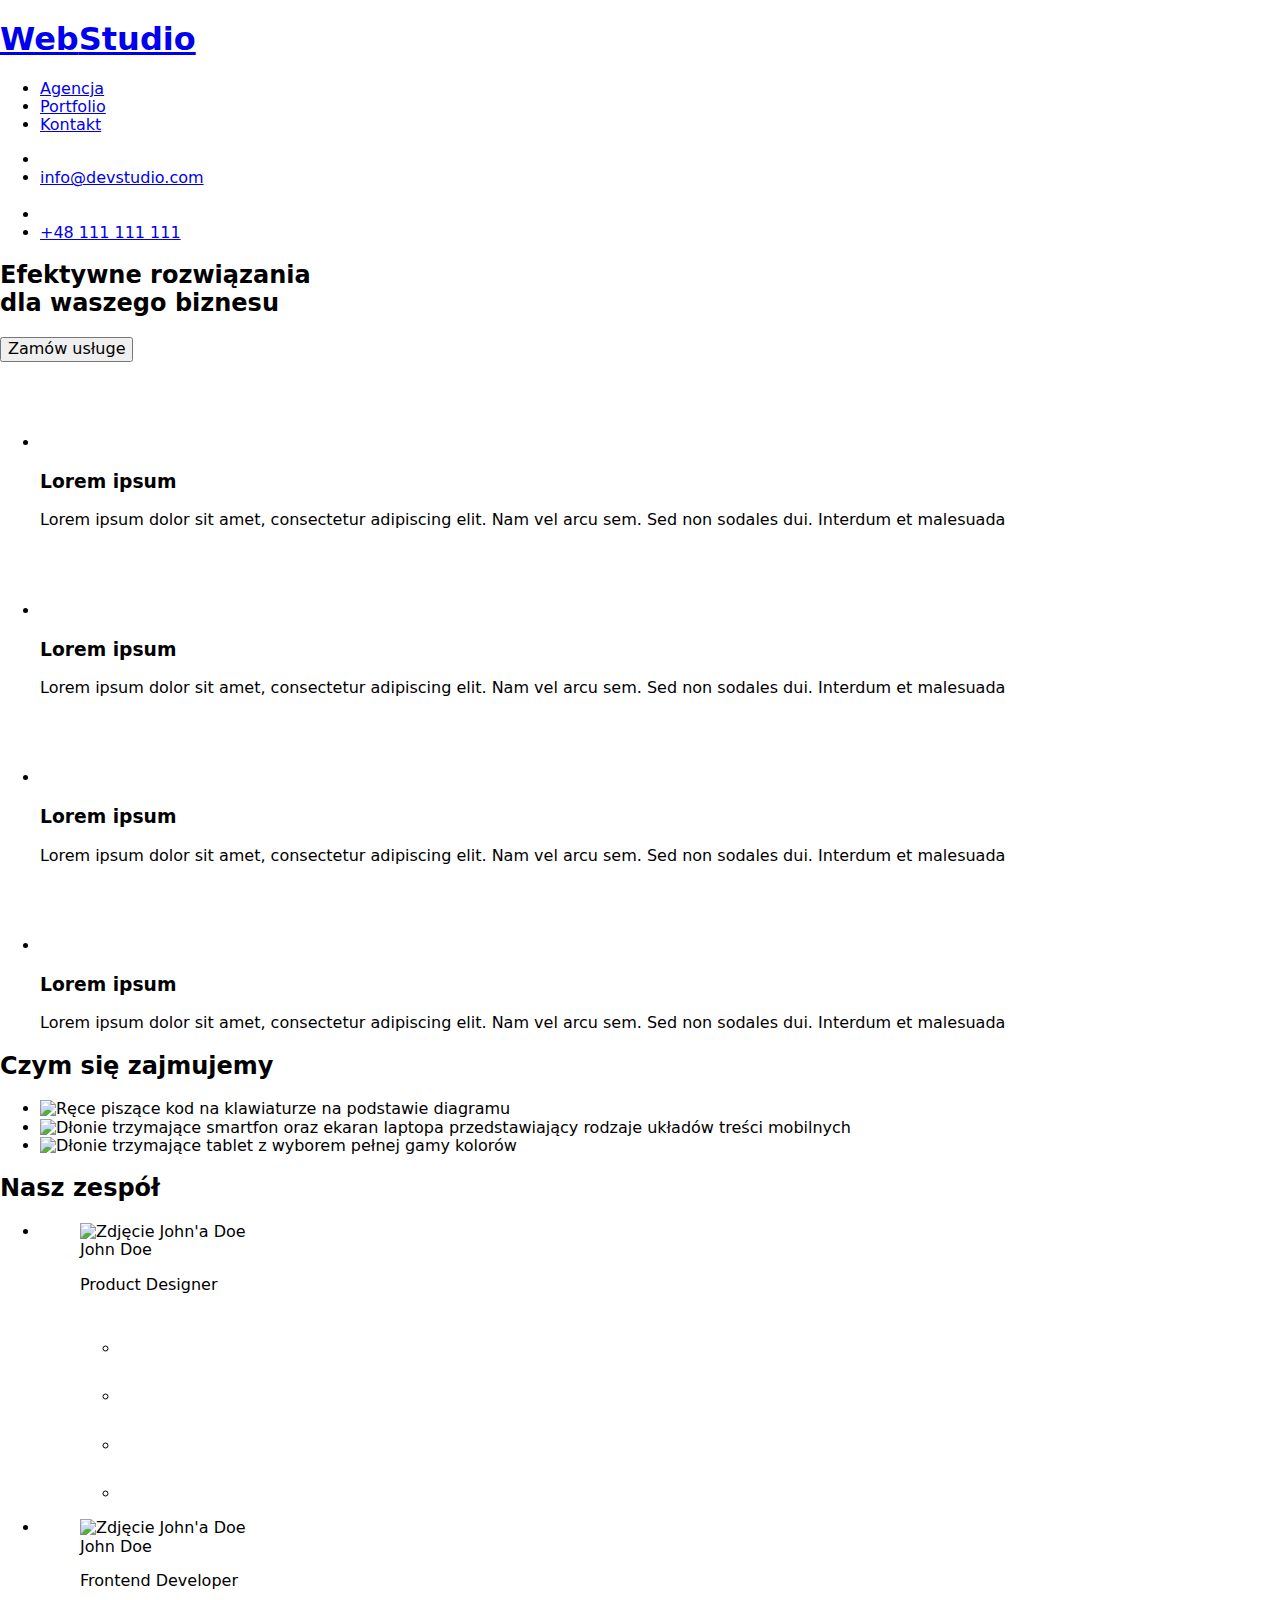
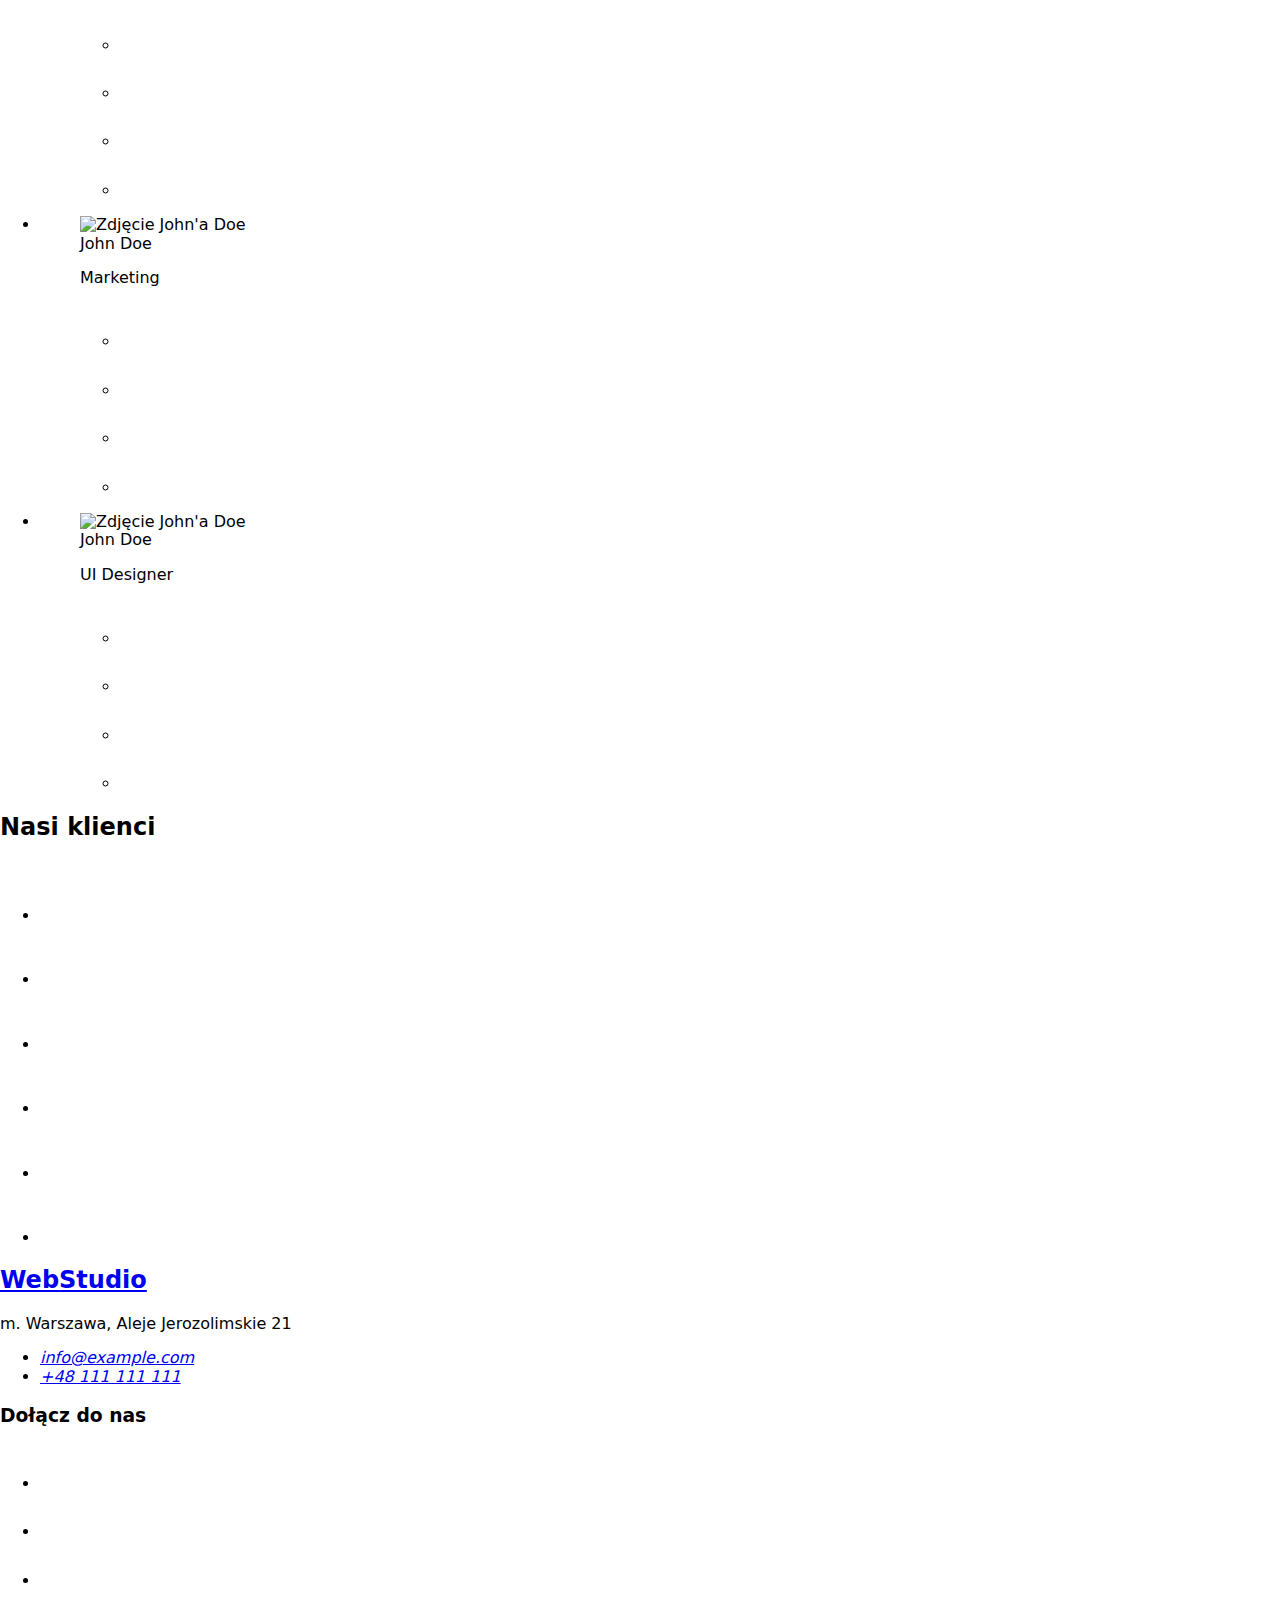
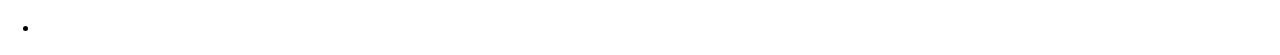
==== index.html @ 4ba1064f "Add files via upload" ====
<!DOCTYPE html>
<html lang="pl">
  <head>
    <meta charset="utf-8" />
    <meta http-equiv="x-ua-compatible" content="ie=edge" />
    <meta name="description" content="Strona Studio firmy WebStudio" />
    <title>Studio</title>
    <link
      rel="stylesheet"
      href="https://cdnjs.cloudflare.com/ajax/libs/modern-normalize/1.0.0/modern-normalize.min.css"
    />
    <link rel="stylesheet" href="./css/styles.css" />
    <link rel="preconnect" href="https://fonts.googleapis.com" />
    <link rel="preconnect" href="https://fonts.gstatic.com" crossorigin />
    <link
      href="https://fonts.googleapis.com/css2?family=Raleway:wght@700&family=Roboto:wght@400;500;700;900&display=swap"
      rel="stylesheet"
    />
  </head>
  <body>
    <header class="menu">
      <div class="container">
        <h1 class="logo">
          <a href="./index.html" class="link"><span class="blue">Web</span>Studio</a>
        </h1>
        <nav>
          <ul class="navigation">
            <li class="navigation-item"><a href="#" class="link">Agencja</a></li>
            <li class="navigation-item"><a href="./portfolio.html" class="link">Portfolio</a></li>
            <li><a href="#" class="link">Kontakt</a></li>
          </ul>
        </nav>
        <ul class="contact">
          <li>
            <svg width="16" height="12" class="envelope-svg">
              <use href="./images/sprite.svg#icon-envelope"></use>
            </svg>
          </li>
          <li class="navigation-item">
            <a href="mailto:info@devstudio.com" class="link">info@devstudio.com</a>
          </li>
        </ul>
        <ul class="phone">
          <li>
            <svg width="10" height="16" class="mobile-svg">
              <use href="./images/sprite.svg#icon-smartphone-1"></use>
            </svg>
          </li>
          <li><a href="tel:+48111111111" class="link">+48 111 111 111</a></li>
        </ul>
      </div>
    </header>
    <main>
      <section class="tools">
        <div class="container">
          <h2 class="white">
            Efektywne rozwiązania<br />
            dla waszego biznesu
          </h2>
          <button type="button">Zamów usługe</button>
        </div>
      </section>
      <div class="section">
        <div class="container">
          <ul class="features-list">
            <li>
              <section class="feature-box">
                <div class="feature-svg-box">
                  <svg width="70" height="70" class="feature-svg">
                    <use href="./images/sprite.svg#icon-antenna-1"></use>
                  </svg>
                </div>
                <h3 class="lorem">Lorem ipsum</h3>
                <p class="grey">
                  Lorem ipsum dolor sit amet, consectetur adipiscing elit. Nam vel arcu sem. Sed non
                  sodales dui. Interdum et malesuada
                </p>
              </section>
            </li>
            <li>
              <section class="feature-box">
                <div class="feature-svg-box">
                  <svg width="70" height="70" class="feature-svg">
                    <use href="./images/sprite.svg#icon-clock-1"></use>
                  </svg>
                </div>
                <h3 class="lorem">Lorem ipsum</h3>
                <p class="grey">
                  Lorem ipsum dolor sit amet, consectetur adipiscing elit. Nam vel arcu sem. Sed non
                  sodales dui. Interdum et malesuada
                </p>
              </section>
            </li>
            <li>
              <section class="feature-box">
                <div class="feature-svg-box">
                  <svg width="70" height="70" class="feature-svg">
                    <use href="./images/sprite.svg#icon-diagram-1"></use>
                  </svg>
                </div>
                <h3 class="lorem">Lorem ipsum</h3>
                <p class="grey">
                  Lorem ipsum dolor sit amet, consectetur adipiscing elit. Nam vel arcu sem. Sed non
                  sodales dui. Interdum et malesuada
                </p>
              </section>
            </li>
            <li>
              <section class="feature-box">
                <div class="feature-svg-box">
                  <svg width="70" height="70" class="feature-svg">
                    <use href="./images/sprite.svg#icon-astronaut-1"></use>
                  </svg>
                </div>
                <h3 class="lorem">Lorem ipsum</h3>
                <p class="grey">
                  Lorem ipsum dolor sit amet, consectetur adipiscing elit. Nam vel arcu sem. Sed non
                  sodales dui. Interdum et malesuada
                </p>
              </section>
            </li>
          </ul>
        </div>
      </div>
      <section class="section">
        <div class="container">
          <h2>Czym się zajmujemy</h2>
          <ul class="what-we-do-list">
            <li>
              <img
                src="./images/what-we-do-1.jpg"
                alt="Ręce piszące kod na klawiaturze na podstawie diagramu"
                width="370"
                height="294"
              />
            </li>
            <li>
              <img
                src="./images/what-we-do-2.jpg"
                alt="Dłonie trzymające smartfon oraz ekaran laptopa przedstawiający rodzaje układów treści mobilnych"
                width="370"
                height="294"
              />
            </li>
            <li>
              <img
                src="./images/what-we-do-3.jpg"
                alt="Dłonie trzymające tablet z wyborem pełnej gamy kolorów"
                width="370"
                height="294"
              />
            </li>
          </ul>
        </div>
      </section>
      <section class="section">
        <div class="container">
          <h2>Nasz zespół</h2>
          <div class="team">
            <ul class="team-list">
              <li>
                <figure class="team-figure">
                  <img
                    class="team-figure-img"
                    src="./images/our-team-1.jpg"
                    alt="Zdjęcie John'a Doe"
                    width="270"
                    height="260"
                  />
                  <figcaption class="team-list-caption">
                    John Doe
                    <p class="job-title"><span class="grey">Product Designer</span></p>
                    <ul class="team-social-list">
                      <li class="team-social-list-item">
                        <svg width="44" height="44" class="social-svg">
                          <use href="./images/sprite.svg#icon-instagram"></use>
                        </svg>
                      </li>
                      <li class="team-social-list-item">
                        <svg width="44" height="44" class="social-svg">
                          <use href="./images/sprite.svg#icon-Ellipse"></use>
                        </svg>
                      </li>
                      <li class="team-social-list-item">
                        <svg width="44" height="44" class="social-svg">
                          <use href="./images/sprite.svg#icon-Ellipse-1"></use>
                        </svg>
                      </li>
                      <li class="team-social-list-item">
                        <svg width="44" height="44" class="social-svg">
                          <use href="./images/sprite.svg#icon-Ellipse-2"></use>
                        </svg>
                      </li>
                    </ul>
                  </figcaption>
                </figure>
              </li>
              <li class="team-list-item">
                <figure class="team-figure">
                  <img
                    class="team-figure-img"
                    src="./images/our-team-2.jpg"
                    alt="Zdjęcie John'a Doe"
                    width="270"
                    height="260"
                  />
                  <figcaption class="team-list-caption">
                    John Doe
                    <p class="job-title"><span class="grey">Frontend Developer</span></p>
                    <ul class="team-social-list">
                      <li class="team-social-list-item">
                        <svg width="44" height="44" class="social-svg">
                          <use href="./images/sprite.svg#icon-instagram"></use>
                        </svg>
                      </li>
                      <li class="team-social-list-item">
                        <svg width="44" height="44" class="social-svg">
                          <use href="./images/sprite.svg#icon-Ellipse"></use>
                        </svg>
                      </li>
                      <li class="team-social-list-item">
                        <svg width="44" height="44" class="social-svg">
                          <use href="./images/sprite.svg#icon-Ellipse-1"></use>
                        </svg>
                      </li>
                      <li class="team-social-list-item">
                        <svg width="44" height="44" class="social-svg">
                          <use href="./images/sprite.svg#icon-Ellipse-2"></use>
                        </svg>
                      </li>
                    </ul>
                  </figcaption>
                </figure>
              </li>
              <li class="team-list-item">
                <figure class="team-figure">
                  <img
                    class="team-figure-img"
                    src="./images/our-team-3.jpg"
                    alt="Zdjęcie John'a Doe"
                    width="270"
                    height="260"
                  />
                  <figcaption class="team-list-caption">
                    John Doe
                    <p class="job-title"><span class="grey">Marketing</span></p>
                    <ul class="team-social-list">
                      <li class="team-social-list-item">
                        <svg width="44" height="44" class="social-svg">
                          <use href="./images/sprite.svg#icon-instagram"></use>
                        </svg>
                      </li>
                      <li class="team-social-list-item">
                        <svg width="44" height="44" class="social-svg">
                          <use href="./images/sprite.svg#icon-Ellipse"></use>
                        </svg>
                      </li>
                      <li class="team-social-list-item">
                        <svg width="44" height="44" class="social-svg">
                          <use href="./images/sprite.svg#icon-Ellipse-1"></use>
                        </svg>
                      </li>
                      <li class="team-social-list-item">
                        <svg width="44" height="44" class="social-svg">
                          <use href="./images/sprite.svg#icon-Ellipse-2"></use>
                        </svg>
                      </li>
                    </ul>
                  </figcaption>
                </figure>
              </li>
              <li class="team-list-item">
                <figure class="team-figure">
                  <img
                    class="team-figure-img"
                    src="./images/our-team-4.jpg"
                    alt="Zdjęcie John'a Doe"
                    width="270"
                    height="260"
                  />
                  <figcaption class="team-list-caption">
                    John Doe
                    <p class="job-title"><span class="grey">UI Designer</span></p>
                    <ul class="team-social-list">
                      <li class="team-social-list-item">
                        <svg width="44" height="44" class="social-svg">
                          <use href="./images/sprite.svg#icon-instagram"></use>
                        </svg>
                      </li>
                      <li class="team-social-list-item">
                        <svg width="44" height="44" class="social-svg">
                          <use href="./images/sprite.svg#icon-Ellipse"></use>
                        </svg>
                      </li>
                      <li class="team-social-list-item">
                        <svg width="44" height="44" class="social-svg">
                          <use href="./images/sprite.svg#icon-Ellipse-1"></use>
                        </svg>
                      </li>
                      <li class="team-social-list-item">
                        <svg width="44" height="44" class="social-svg">
                          <use href="./images/sprite.svg#icon-Ellipse-2"></use>
                        </svg>
                      </li>
                    </ul>
                  </figcaption>
                </figure>
              </li>
            </ul>
          </div>
        </div>
      </section>
      <section class="section">
        <div class="container">
          <h2>Nasi klienci</h2>
          <ul class="customers-list">
            <li>
              <div class="customer-svg-box">
                <svg width="106" height="60" class="customer-svg">
                  <use href="./images/sprite.svg#icon-Logo--1"></use>
                </svg>
              </div>
            </li>
            <li>
              <div class="customer-svg-box">
                <svg width="106" height="60" class="customer-svg">
                  <use href="./images/sprite.svg#icon-Logo"></use>
                </svg>
              </div>
            </li>
            <li>
              <div class="customer-svg-box">
                <svg width="106" height="60" class="customer-svg">
                  <use href="./images/sprite.svg#icon-Logo-3"></use>
                </svg>
              </div>
            </li>
            <li>
              <div class="customer-svg-box">
                <svg width="106" height="60" class="customer-svg">
                  <use href="./images/sprite.svg#icon-Logo-2"></use>
                </svg>
              </div>
            </li>
            <li>
              <div class="customer-svg-box">
                <svg width="106" height="60" class="customer-svg">
                  <use href="./images/sprite.svg#icon-Logo-1"></use>
                </svg>
              </div>
            </li>
            <li>
              <div class="customer-svg-box">
                <svg width="106" height="60" class="customer-svg">
                  <use href="./images/sprite.svg#icon-Logo1"></use>
                </svg>
              </div>
            </li>
          </ul>
        </div>
      </section>
    </main>
    <footer>
      <div class="container">
        <section class="footer-address">
          <h2 class="footer-logo">
            <a href="./index.html" class="link"
              ><span class="blue">Web</span><span class="white">Studio</span></a
            >
          </h2>
          <span class="white">m. Warszawa, Aleje Jerozolimskie 21</span>
          <address class="footer-address">
            <ul>
              <li><a href="mailto:info@example.com" class="link-footer">info@example.com</a></li>
              <li><a href="tel:+48111111111" class="link-footer">+48 111 111 111</a></li>
            </ul>
          </address>
        </section>
        <section class="footer-social-tab">
          <h3>Dołącz do nas</h3>
          <ul class="footer-social-list">
            <li class="footer-social-list-item">
              <svg width="44" height="44" class="social-svg">
                <use href="./images/sprite.svg#icon-instagram"></use>
              </svg>
            </li>
            <li class="footer-social-list-item">
              <svg width="44" height="44" class="social-svg">
                <use href="./images/sprite.svg#icon-Ellipse"></use>
              </svg>
            </li>
            <li class="footer-social-list-item">
              <svg width="44" height="44" class="social-svg">
                <use href="./images/sprite.svg#icon-Ellipse-1"></use>
              </svg>
            </li>
            <li class="footer-social-list-item">
              <svg width="44" height="44" class="social-svg">
                <use href="./images/sprite.svg#icon-Ellipse-2"></use>
              </svg>
            </li>
          </ul>
        </section>
      </div>
    </footer>
  </body>
</html>
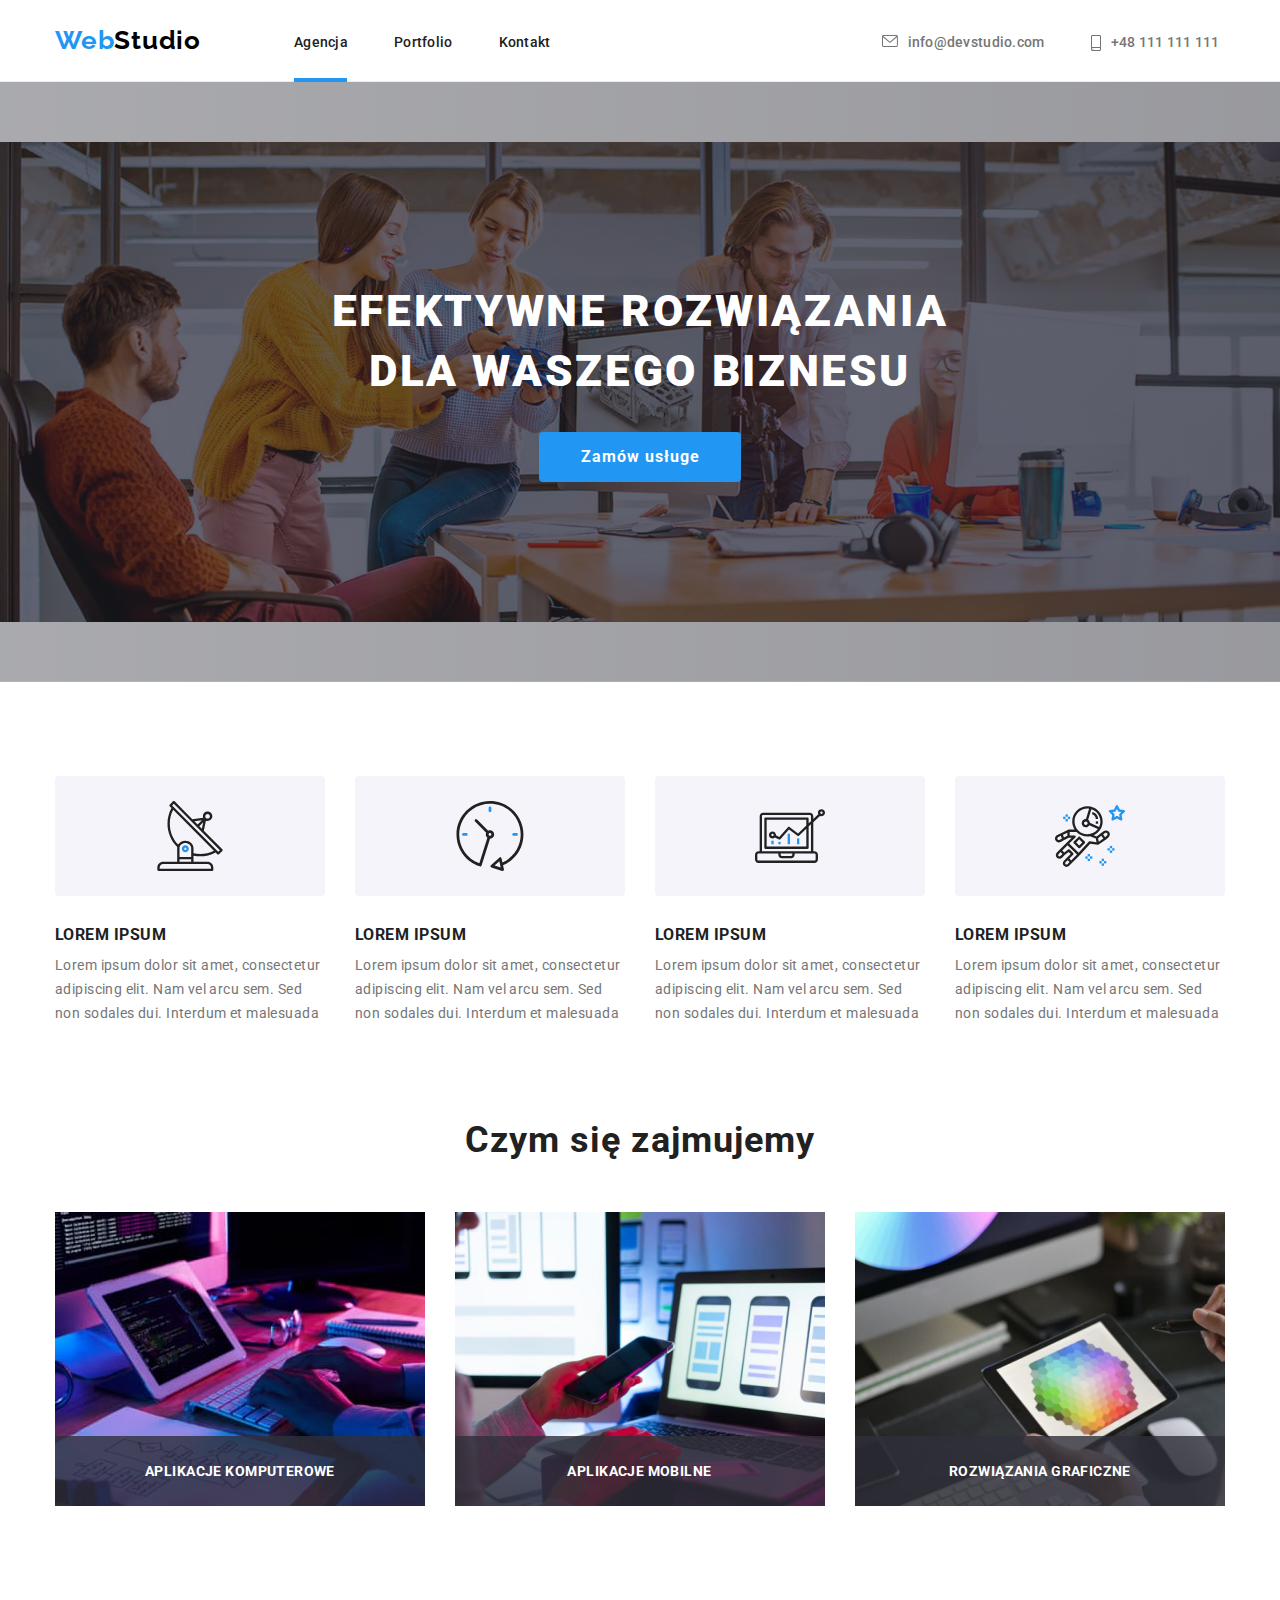
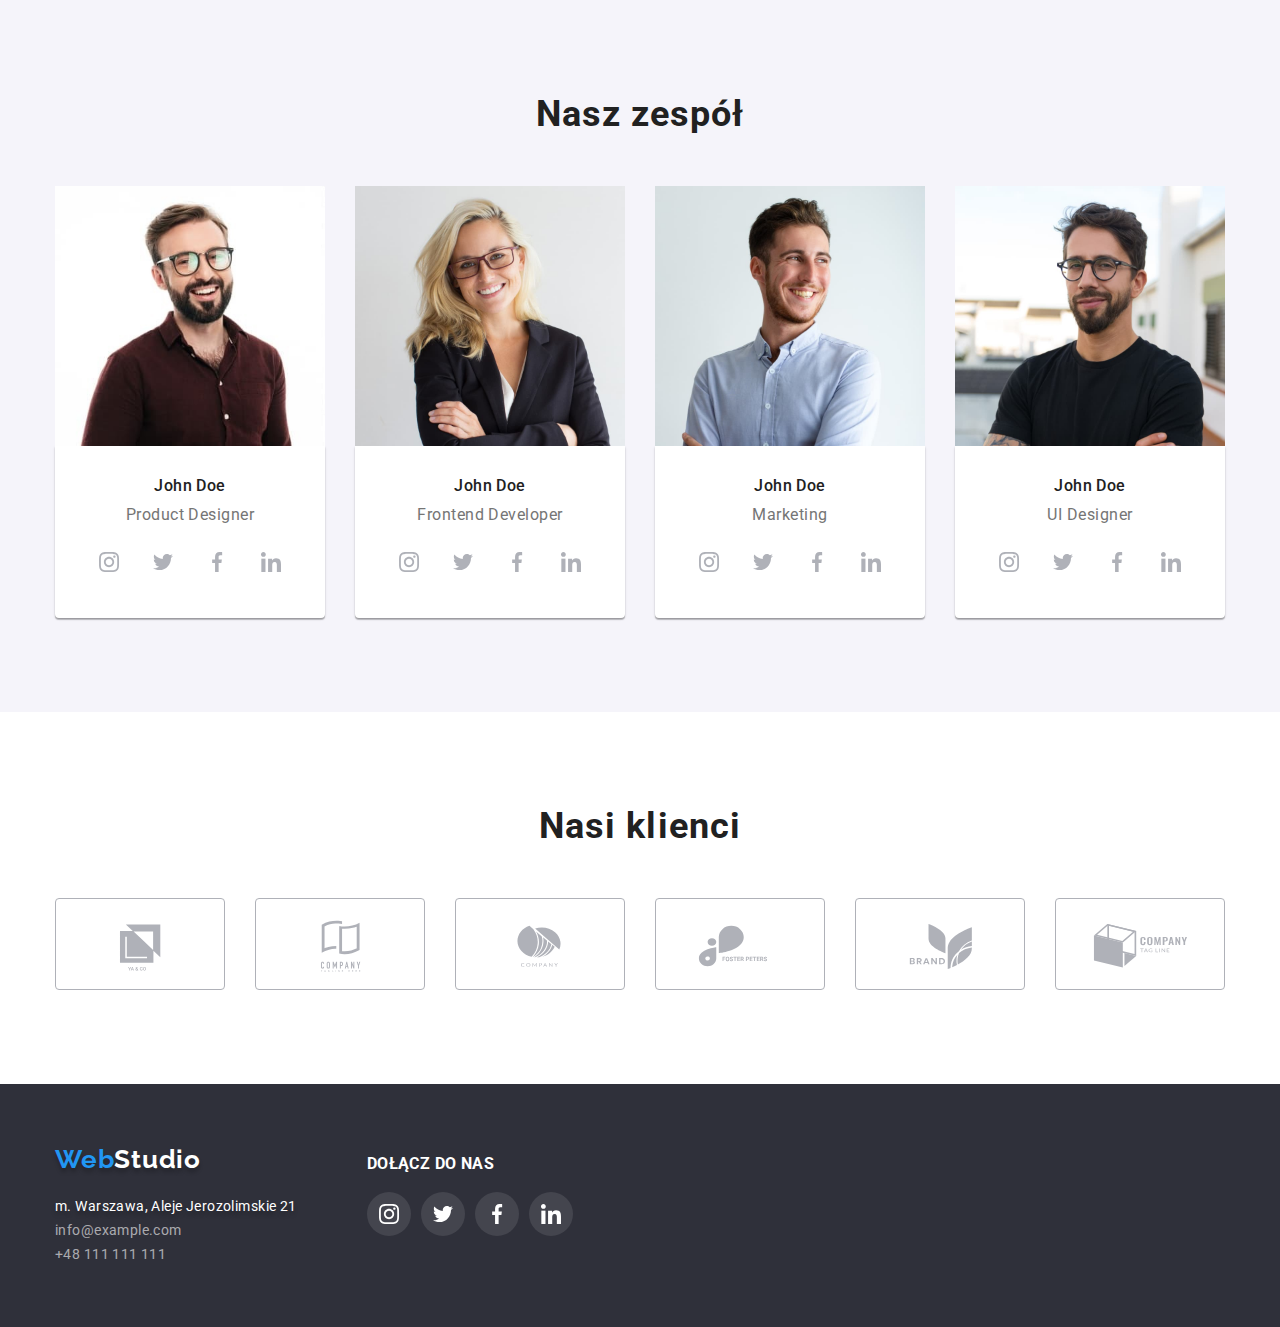
==== commit ae77eb93: "Feature: labes and trasition" ====
--- a/index.html
+++ b/index.html
@@ -24,8 +24,8 @@
           <a href="./index.html" class="link"><span class="blue">Web</span>Studio</a>
         </h1>
         <nav>
-          <ul class="navigation">
-            <li class="navigation-item"><a href="#" class="link">Agencja</a></li>
+          <ul class="navigation nav1">
+            <li class="navigation-item"><a href="./index.html" class="link">Agencja</a></li>
             <li class="navigation-item"><a href="./portfolio.html" class="link">Portfolio</a></li>
             <li><a href="#" class="link">Kontakt</a></li>
           </ul>
@@ -126,29 +126,38 @@
         <div class="container">
           <h2>Czym się zajmujemy</h2>
           <ul class="what-we-do-list">
-            <li>
-              <img
-                src="./images/what-we-do-1.jpg"
-                alt="Ręce piszące kod na klawiaturze na podstawie diagramu"
-                width="370"
-                height="294"
-              />
-            </li>
-            <li>
-              <img
-                src="./images/what-we-do-2.jpg"
-                alt="Dłonie trzymające smartfon oraz ekaran laptopa przedstawiający rodzaje układów treści mobilnych"
-                width="370"
-                height="294"
-              />
-            </li>
-            <li>
-              <img
-                src="./images/what-we-do-3.jpg"
-                alt="Dłonie trzymające tablet z wyborem pełnej gamy kolorów"
-                width="370"
-                height="294"
-              />
+            <li class="what-we-do-list-item">
+              <figure class="what-we-do-figure">
+                <img
+                  src="./images/what-we-do-1.jpg"
+                  alt="Ręce piszące kod na klawiaturze na podstawie diagramu"
+                  width="370"
+                  height="294"
+                />
+                <figcaption class="what-we-do-caption-1">Aplikacje komputerowe</figcaption>
+              </figure>
+            </li>
+            <li class="what-we-do-list-item">
+              <figure class="what-we-do-figure">
+                <img
+                  src="./images/what-we-do-2.jpg"
+                  alt="Dłonie trzymające smartfon oraz ekaran laptopa przedstawiający rodzaje układów treści mobilnych"
+                  width="370"
+                  height="294"
+                />
+                <figcaption class="what-we-do-caption-2">Aplikacje mobilne</figcaption>
+              </figure>
+            </li>
+            <li class="what-we-do-list-item">
+              <figure class="what-we-do-figure">
+                <img
+                  src="./images/what-we-do-3.jpg"
+                  alt="Dłonie trzymające tablet z wyborem pełnej gamy kolorów"
+                  width="370"
+                  height="294"
+                />
+                <figcaption class="what-we-do-caption-3">Rozwiązania graficzne</figcaption>
+              </figure>
             </li>
           </ul>
         </div>
--- a/css/styles.css
+++ b/css/styles.css
@@ -0,0 +1,504 @@
+:root {
+  --brand-color: #2196f3;
+  --site-color: #212121;
+  --white-color: #ffffff;
+  --white-color06: #ffffff99;
+  --grey-color: #757575;
+  --grey-background-color: #f5f4fa;
+  --black-color: #000000;
+  --panetone-color: #2f303a;
+  --panetone-opacity-color: #2f303acc;
+  --border-color: #ececec;
+  --border-portfolio-color: #eeeeee;
+  --icon-base-color: #afb1b8;
+  --social-backgroud-footer: #ffffff1a;
+}
+
+*:hover, *:focus {
+  transition-property: color, fill, background-color, box-shadow, border-radius;
+  transition-duration: 250ms;
+  transition-timing-function: cubic-bezier(0.4, 0, 0.2, 1);
+}  
+
+.nav1{position: relative;}
+.nav1::after{
+  content: "";
+  position: absolute;
+  border-bottom: solid 4px #2196f3;
+  top: 43px;
+  width: 53px;
+}
+.nav2{position: relative;}
+.nav2::after{
+  content: "";
+  position: absolute;
+  border-bottom: solid 4px #2196f3;
+  top: 43px;
+  left: 99px;
+  width: 58px;
+}
+
+
+.what-we-do-figure {
+  position: relative;
+}
+.what-we-do-caption-1 {
+  color: var(--white-color);
+  position: absolute;
+  bottom: 0;
+  left: 50%;
+  transform: translate(-50%);
+  text-align: center;
+  background-color: var(--panetone-opacity-color);
+  padding: 27px 90px;
+  font-weight: 700;
+  font-size: 14px;
+  line-height: 16px;
+  letter-spacing: 0.03em;
+  text-transform: uppercase;
+  width: 370px;
+}
+.what-we-do-caption-2 {
+  color: var(--white-color);
+  position: absolute;
+  bottom: 0;
+  left: 50%;
+  transform: translate(-50%);
+  text-align: center;
+  background-color: var(--panetone-opacity-color);
+  padding: 27px 113px 27px 112px;
+  font-weight: 700;
+  font-size: 14px;
+  line-height: 16px;
+  letter-spacing: 0.03em;
+  text-transform: uppercase;
+  width: 370px;
+}
+.what-we-do-caption-3 {
+  color: var(--white-color);
+  position: absolute;
+  bottom: 0;
+  left: 50%;
+  transform: translate(-50%);
+  text-align: center;
+  background-color: var(--panetone-opacity-color);
+  padding: 27px 94px;
+  font-weight: 700;
+  font-size: 14px;
+  line-height: 16px;
+  letter-spacing: 0.03em;
+  text-transform: uppercase;
+  width: 370px;
+}
+
+* {
+  margin: 0px;
+  padding: 0px;
+}
+.container {
+  margin: 0 auto;
+  width: 1200px;
+  padding: 0 15px;
+}
+.section {
+  padding: 94px 0;
+}
+a {
+  text-decoration: none;
+}
+a[href='mailto:info@example.com']:focus,
+a[href='mailto:info@example.com']:hover {
+  text-decoration: underline;
+}
+body {
+  font-family: 'Roboto', 'Raleway', sans-serif;
+  color: var(--site-color);
+}
+button,
+.social-svg,
+.customer-svg-box {
+  cursor: pointer;
+}
+footer {
+  padding: 60px 0px;
+  background: var(--panetone-color);
+}
+footer .container {
+  display: flex;
+}
+header .container {
+  display: flex;
+}
+img {
+  display: block;
+}
+li .link:hover,
+li .link:focus {
+  color: var(--brand-color);
+}
+main .section:nth-child(4) {
+  background: var(--grey-background-color);
+}
+span .footer-address,
+ul .footer-address:first-child {
+  margin-bottom: 9px;
+}
+ul {
+  list-style-type: none;
+}
+.blue {
+  color: var(--brand-color);
+}
+.contact {
+  margin-left: 331px;
+  display: flex;
+  color: var(--grey-color);
+  fill: var(--grey-color);
+  margin-top: 10px;
+}
+.contact:hover,.contact:focus,
+.contact .grey:focus, .menu:focus,
+.phone:hover, .phone:focus {
+  color: var(--brand-color);
+  fill: var(--brand-color);
+  --icon-color: var(--brand-color);
+}
+.contact,
+.navigation,
+.phone {
+  font-weight: 500;
+  font-size: 14px;
+  line-height: 1.14;
+  letter-spacing: 0.02em;
+}
+.customer-svg-box {
+  height: 92px;
+  width: 170px;
+  padding: 17.71px 32px 14.25px;
+  border: 1px solid var(--icon-base-color);
+  border-radius: 4px;
+  fill: var(--icon-base-color);
+}
+.customer-svg-box:hover {
+  border: 1px solid var(--brand-color);
+  fill: var(--brand-color);
+}
+.envelope-svg {
+  margin-right: 10px;
+  --icon-color: currentColor;
+}
+
+.feature-svg-box {
+  height: 120px;
+  width: 270px;
+  padding: 25px 100px;
+  background-color: var(--grey-background-color);
+  margin-bottom: 30px;
+  border-radius: 4px;
+}
+.feature-box .grey {
+  width: 270px;
+}
+.features-list {
+  display: flex;
+  padding-bottom: 0px;
+  font-size: 14px;
+  letter-spacing: 0.03em;
+}
+.features-list p {
+  line-height: 1.71;
+  color: var(--grey-color);
+}
+.features-list li:nth-child(-n + 3) {
+  margin-right: 30px;
+}
+.features-list .lorem {
+  font-weight: 700;
+  line-height: 1.14;
+  letter-spacing: 0.03em;
+  text-transform: uppercase;
+}
+.footer-address {
+  font-style: normal;
+  font-size: 14px;
+  line-height: 1.71;
+  letter-spacing: 0.03em;
+}
+.footer-address > span,
+.footer-logo {
+  text-shadow: 0px 4px 4px rgba(0, 0, 0, 0.25);
+}
+.footer-logo {
+  margin-bottom: 20px;
+  font-family: 'Raleway', sans-serif;
+  font-size: 26px;
+  line-height: 1.19;
+  letter-spacing: 0.03em;
+}
+.footer-social-list {
+  display: flex;
+  justify-content: center;
+  margin-top: 20px;
+}
+.footer-social-list-item {
+  display: block;
+  border-radius: 50%;
+  background-color: var(--social-backgroud-footer);
+  fill: var(--white-color);
+  height: 44px;
+  width: 44px;
+}
+.footer-social-svg {
+  height: 44px;
+  width: 44px;
+  --icon-color: currentColor;
+}
+.footer-social-svg:hover {
+  border-radius: 50%;
+  background-color: var(--brand-color);
+  fill: var(--white-color);
+}
+.footer-social-tab {
+  margin-left: 70px;
+  padding-top: 12px;
+  font-size: 14px;
+  line-height: 16px;
+  letter-spacing: 0.03em;
+  text-transform: uppercase;
+  color: var(--white-color);
+}
+.grey {
+  color: var(--grey-color);
+}
+.job-title {
+  margin-top: 10px;
+}
+.link {
+  color: inherit;
+}
+.link-footer {
+  color: var(--white-color06);
+}
+.logo {
+  font-family: 'Raleway', sans-serif;
+  font-size: 26px;
+  letter-spacing: 0.03em;
+  line-height: 1.19;
+  color: var(--black-color);
+}
+.lorem {
+  margin-bottom: 10px;
+}
+.menu {
+  position: relative;
+  padding: 25px 0px;
+  border-bottom: 1px solid var(--border-color);
+}
+.mobile-svg {
+  --icon-color: currentColor;
+  margin-right: 10px;
+}
+.navigation {
+  margin-top: 10px;
+  margin-left: 93px;
+  display: flex;
+}
+.navigation-item {
+  margin-right: 46px;
+}
+.phone {
+  display: flex;
+  font-weight: 500;
+  font-size: 14px;
+  line-height: 1.14;
+  letter-spacing: 0.02em;
+  color: var(--grey-color);
+  fill: var(--grey-color);
+  margin-top: 10px;
+  transition-property: color;
+  transition-duration: 250ms;
+  transition-timing-function: cubic-bezier(0.4, 0, 0.2, 1);
+}
+.portfolio button {
+  padding: 6px 22px 6px 22px;
+  font-family: 'Roboto';
+  font-weight: 500;
+  font-size: 16px;
+  line-height: 1.62;
+  text-align: center;
+  letter-spacing: 0.03em;
+  background-color: var(--grey-background-color);
+  border: none;
+  border-radius: 4px;
+  transition-property: color, back-ground-color, box-shadow;
+
+  transition-duration: 250ms;
+  transition-timing-function: cubic-bezier(0.4, 0, 0.2, 1);
+}
+.portfolio button:hover,
+.portfolio button:focus {
+  font-family: 'Roboto';
+  font-weight: 500;
+  font-size: 16px;
+  line-height: 1.62;
+  text-align: center;
+  letter-spacing: 0.03em;
+  color: var(--white-color);
+  background-color: var(--brand-color);
+  border-radius: 4px;
+  border: none;
+  box-shadow: 0px 3px 1px rgba(0, 0, 0, 0.1), 0px 1px 2px rgba(0, 0, 0, 0.08),
+    0px 2px 2px rgba(0, 0, 0, 0.12);
+}
+.portfolio-caption {
+  padding: 24px 20px;
+  display: block;
+  font-weight: 700;
+  font-size: 18px;
+  line-height: 2;
+  letter-spacing: 0.06em;
+  background: var(--white-color);
+  border: 1px solid var(--border-portfolio-color);
+}
+.portfolio-caption .grey {
+  font-weight: 400;
+  font-size: 16px;
+  line-height: 1.88;
+  letter-spacing: 0.03em;
+}
+.portfolio-content {
+  margin-top: 56px;
+  display: flex;
+  flex-wrap: wrap;
+  gap: 30px;
+}
+.portfolio-content-list {
+  flex-basis: calc((100% - 10px) / 4);
+}
+.portfolio-content-list:hover {
+  box-shadow: 0px 1px 1px rgba(0, 0, 0, 0.12), 0px 4px 4px rgba(0, 0, 0, 0.06),
+    1px 4px 6px rgba(0, 0, 0, 0.16);
+}
+.portfolio-content-figure img {
+  display: block;
+}
+.portfolio-list {
+  display: flex;
+  justify-content: center;
+}
+
+.portfolio-list li:not(:first-child) {
+  margin-left: 8px;
+}
+.team figcaption {
+  font-weight: 500;
+  font-size: 16px;
+  line-height: 19px;
+  letter-spacing: 0.03em;
+}
+.team .grey {
+  font-weight: 400;
+}
+.team-figure-img {
+  display: block;
+}
+.team-list {
+  margin-top: 50px;
+  display: flex;
+}
+.team-list-item {
+  margin-left: 30px;
+}
+.team-list-caption {
+  padding: 30px 0px;
+  text-align: center;
+  background-color: var(--white-color);
+  box-shadow: 0px 1px 3px rgba(0, 0, 0, 0.12), 0px 1px 1px rgba(0, 0, 0, 0.14),
+    0px 2px 1px rgba(0, 0, 0, 0.2);
+  border-radius: 0px 0px 4px 4px;
+}
+.team-social-list {
+  display: flex;
+  justify-content: center;
+  margin-top: 16px;
+}
+.team-social-list-item {
+  display: block;
+  border-radius: 50%;
+  background-color: var(--white-color);
+  fill: var(--icon-base-color);
+}
+.team-social-list-item:nth-child(n + 2) {
+  margin-left: 10px;
+}
+.footer-social-list-item:nth-child(n + 2) {
+  margin-left: 10px;
+}
+.social-svg {
+  --icon-color: currentColor;
+}
+.social-svg:hover {
+  border-radius: 50%;
+  background-color: var(--brand-color);
+  fill: var(--white-color);
+}
+.tools {
+  padding: 200px 0px 200px;
+  background-image: linear-gradient(to right, rgba(47, 48, 58, 0.4), rgba(47, 48, 58, 0.5)),
+    url(../images/Solutions-background.jpg);
+  background-size: 1600px, contain;
+  background-position: center, center;
+  background-repeat: no-repeat, no-repeat;
+}
+.tools h2 {
+  font-weight: 900;
+  font-size: 44px;
+  line-height: 1.36;
+  text-align: center;
+  letter-spacing: 0.06em;
+  text-transform: uppercase;
+  text-align: center;
+}
+.tools button {
+  margin: auto;
+  margin-top: 30px;
+  padding: 10px 41px 10px 42px;
+  display: block;
+  text-align: center;
+  font-weight: 700;
+  font-size: 16px;
+  line-height: 1.88;
+  letter-spacing: 0.06em;
+  color: var(--white-color);
+  background-color: var(--brand-color);
+  border: none;
+  border-radius: 4px;
+}
+.what-we-do h2,
+.section h2 {
+  font-size: 36px;
+  line-height: 1.166;
+  text-align: center;
+  letter-spacing: 0.03em;
+}
+.what-we-do-list {
+  margin-top: 50px;
+  display: flex;
+}
+.customers-list {
+  display: flex;
+  margin-top: 50px;
+}
+.customers-list li:not(:first-child) {
+  margin-left: 30px;
+}
+
+.what-we-do-list li:not(:first-child) {
+  margin-left: 30px;
+}
+.white {
+  color: var(--white-color);
+}
+main .section:nth-child(2) {
+  padding-bottom: 0px;
+}
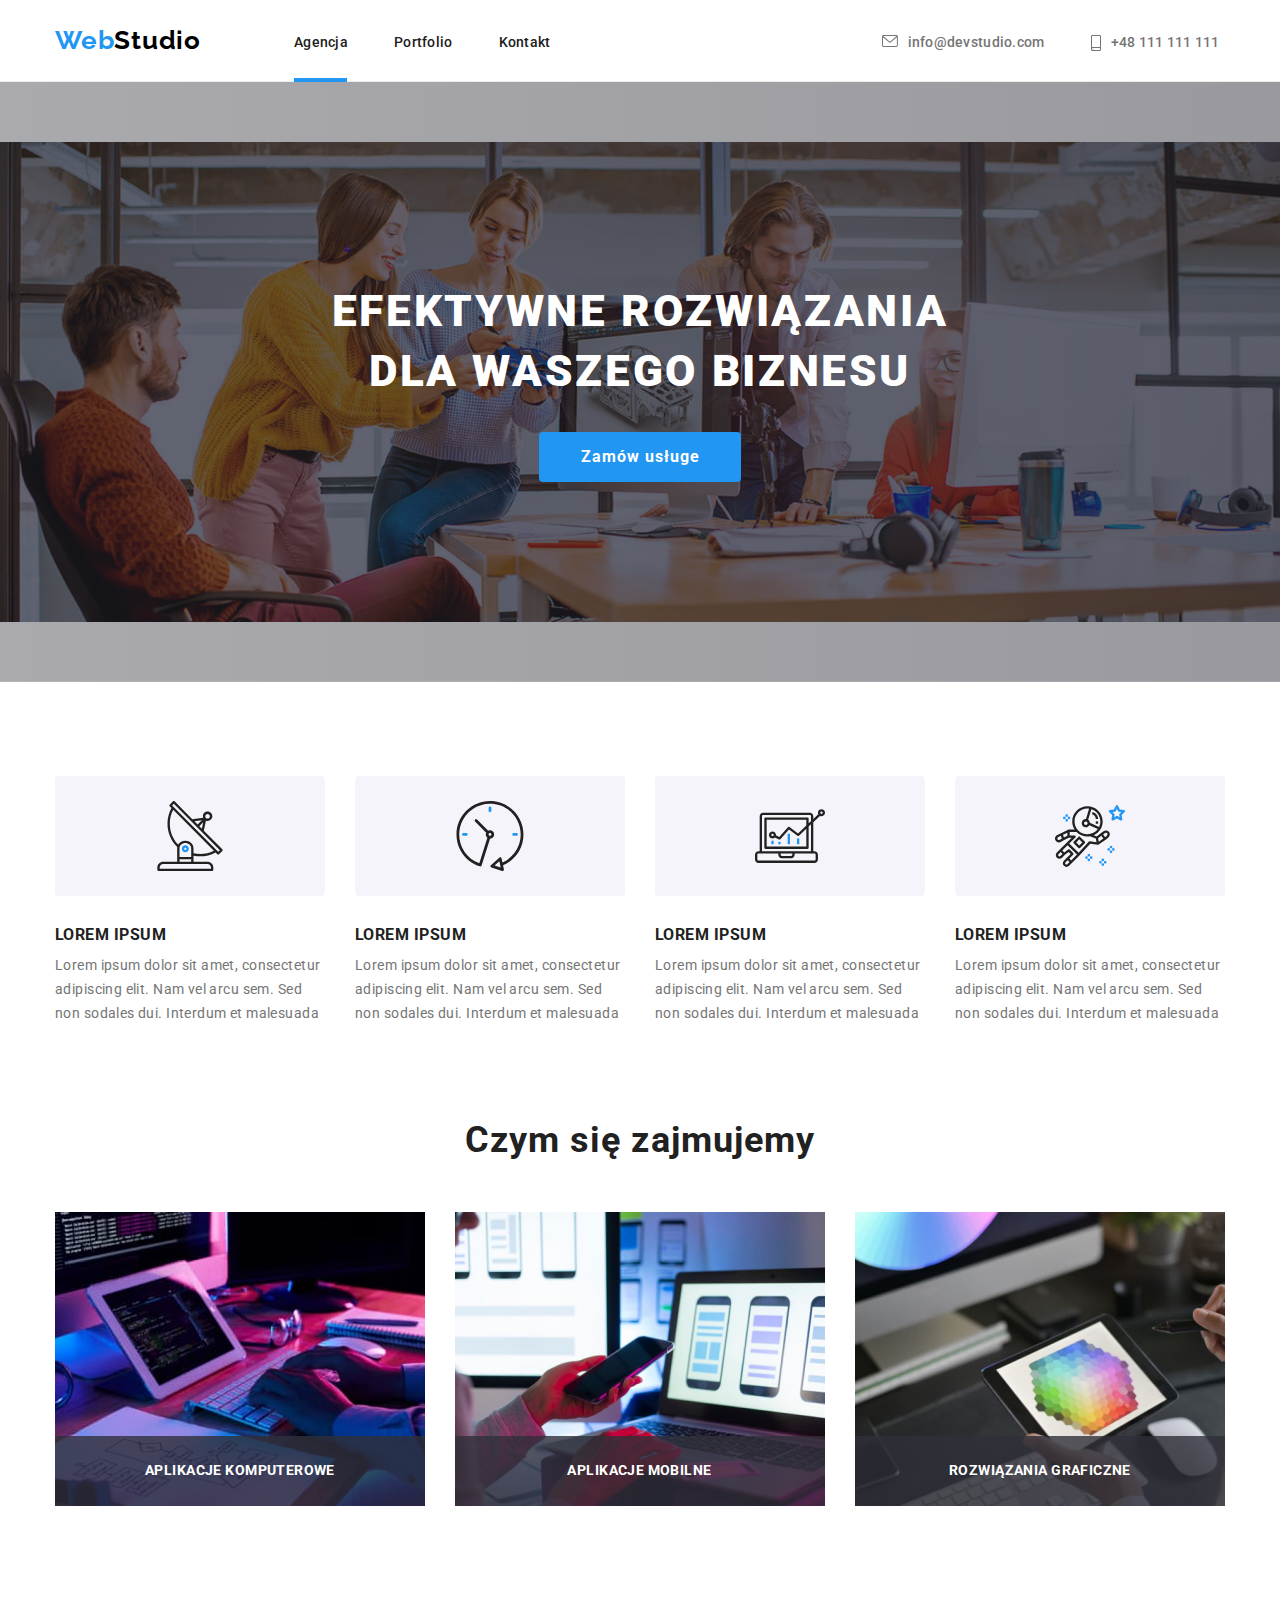
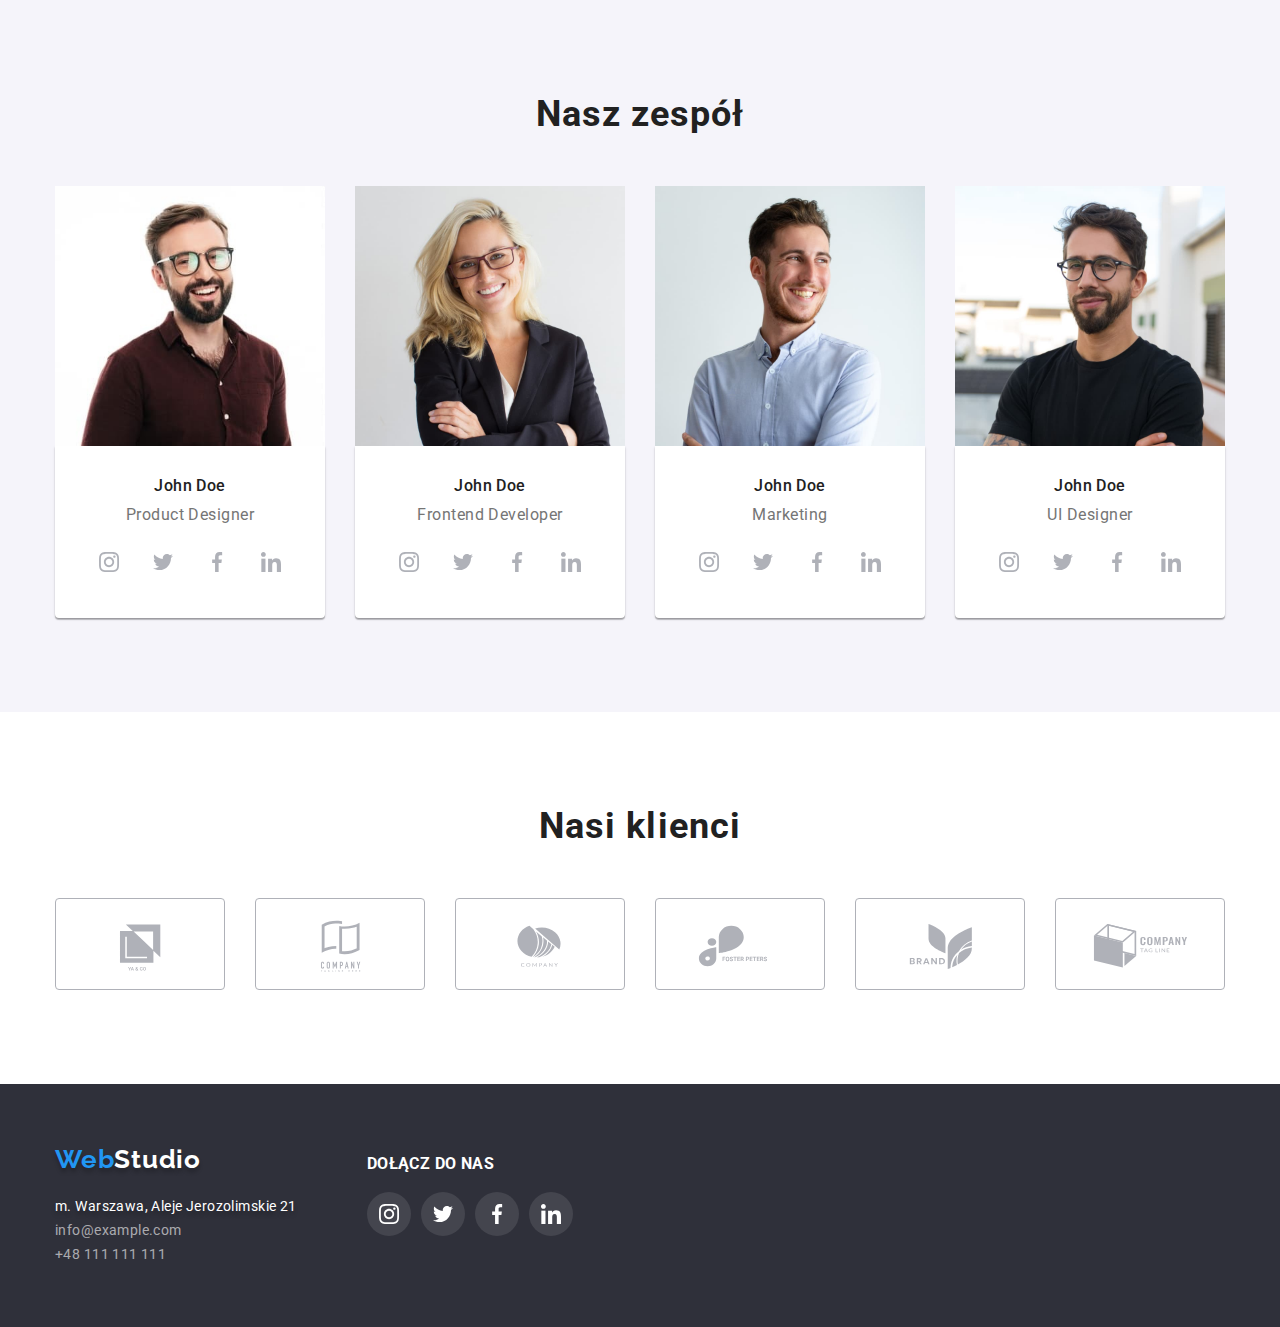
==== commit 1aea0689: "Feature modal" ====
--- a/index.html
+++ b/index.html
@@ -57,7 +57,7 @@
             Efektywne rozwiązania<br />
             dla waszego biznesu
           </h2>
-          <button type="button">Zamów usługe</button>
+          <button data-modal-open type="button">Zamów usługe</button>
         </div>
       </section>
       <div class="section">
@@ -412,5 +412,11 @@
         </section>
       </div>
     </footer>
+    <div id="backdrop" class="backdrop is-hidden" data-modal>
+      <div class="modal">
+        <button data-modal-close class="modal-button">x</button>
+      </div>
+    </div>
+    <script src="./js/modal.js"></script>
   </body>
 </html>
--- a/css/styles.css
+++ b/css/styles.css
@@ -1,11 +1,14 @@
 :root {
   --brand-color: #2196f3;
+  --brand-color-opacity: #2196f3e6;
   --site-color: #212121;
   --white-color: #ffffff;
   --white-color06: #ffffff99;
   --grey-color: #757575;
   --grey-background-color: #f5f4fa;
   --black-color: #000000;
+  --black-backdrop-color: #00000033;
+  --black-border10-color: #0000001a;
   --panetone-color: #2f303a;
   --panetone-opacity-color: #2f303acc;
   --border-color: #ececec;
@@ -14,23 +17,91 @@
   --social-backgroud-footer: #ffffff1a;
 }
 
-*:hover, *:focus {
+#backdrop,
+.backdrop {
+  position: fixed;
+  top: 0;
+  left: 0;
+  background-color: var(--black-backdrop-color);
+  z-index: 1;
+  width: 100%;
+  height: 100%;
+  transition: opacity 2000ms, visibility 2000ms;
+  transition-timing-function: cubic-bezier(0.4, 0, 0.2, 1);
+}
+
+.modal {
+  height: 581px;
+  width: 528px;
+  position: absolute;
+  top: 50%;
+  left: 50%;
+  transform: translate(-50%, -50%);
+  background: var(--white-color);
+  box-shadow: 0px 1px 3px rgba(0, 0, 0, 0.12), 0px 1px 1px rgba(0, 0, 0, 0.14),
+    0px 2px 1px rgba(0, 0, 0, 0.2);
+  border-radius: 4px;
+}
+
+.modal-button {
+  position: absolute;
+  top: 8px;
+  right: 8px;
+  background: var(--white-color);
+  border: 1px solid var(--black-border10-color);
+  border-radius: 50%;
+  height: 30px;
+  width: 30px;
+}
+
+.is-hidden {
+  visibility: hidden;
+  opacity: 0;
+  pointer-events: none;
+}
+
+.skrytka {
+  padding: 49px 45px 49px 24px;
+  position: absolute;
+  top: 0;
+  background-color: var(--brand-color-opacity);
+  font-size: 18px;
+  line-height: 1.56;
+  color: var(--white-color);
+  letter-spacing: 0.03em;
+  transform: translate(0%, 120%);
+  transition: transform 400ms linear;
+}
+.skrytka-box {
+  position: relative;
+  overflow: hidden;
+}
+.portfolio-content-figure:hover .skrytka {
+  transform: translate(0, 0);
+}
+
+:hover,
+:focus {
   transition-property: color, fill, background-color, box-shadow, border-radius;
   transition-duration: 250ms;
   transition-timing-function: cubic-bezier(0.4, 0, 0.2, 1);
-}  
-
-.nav1{position: relative;}
-.nav1::after{
-  content: "";
+}
+
+.nav1 {
+  position: relative;
+}
+.nav1::after {
+  content: '';
   position: absolute;
   border-bottom: solid 4px #2196f3;
   top: 43px;
   width: 53px;
 }
-.nav2{position: relative;}
-.nav2::after{
-  content: "";
+.nav2 {
+  position: relative;
+}
+.nav2::after {
+  content: '';
   position: absolute;
   border-bottom: solid 4px #2196f3;
   top: 43px;
@@ -38,7 +109,6 @@
   width: 58px;
 }
 
-
 .what-we-do-figure {
   position: relative;
 }
@@ -53,7 +123,7 @@
   padding: 27px 90px;
   font-weight: 700;
   font-size: 14px;
-  line-height: 16px;
+  line-height: 1.14;
   letter-spacing: 0.03em;
   text-transform: uppercase;
   width: 370px;
@@ -69,7 +139,7 @@
   padding: 27px 113px 27px 112px;
   font-weight: 700;
   font-size: 14px;
-  line-height: 16px;
+  line-height: 1.14;
   letter-spacing: 0.03em;
   text-transform: uppercase;
   width: 370px;
@@ -85,7 +155,7 @@
   padding: 27px 94px;
   font-weight: 700;
   font-size: 14px;
-  line-height: 16px;
+  line-height: 1.14;
   letter-spacing: 0.03em;
   text-transform: uppercase;
   width: 370px;
@@ -156,9 +226,12 @@
   fill: var(--grey-color);
   margin-top: 10px;
 }
-.contact:hover,.contact:focus,
-.contact .grey:focus, .menu:focus,
-.phone:hover, .phone:focus {
+.contact:hover,
+.contact:focus,
+.contact .grey:focus,
+.menu:focus,
+.phone:hover,
+.phone:focus {
   color: var(--brand-color);
   fill: var(--brand-color);
   --icon-color: var(--brand-color);
